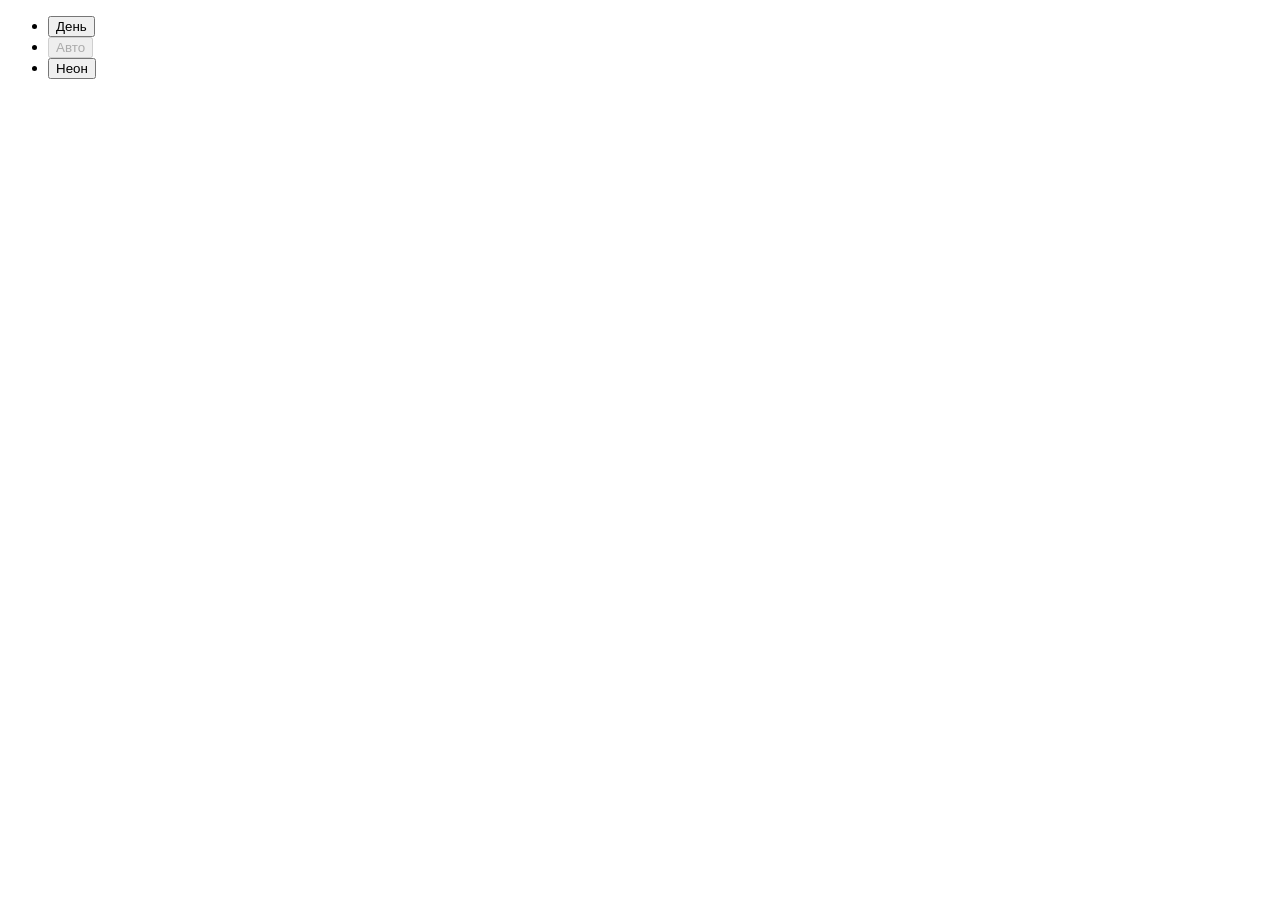
==== slozhno-sosredotochitsya/index.html @ 9345e8e8 "initial commit" ====
<!DOCTYPE html>
<html lang="ru">
  <head>
    <meta charset="UTF-8" />
    <meta http-equiv="X-UA-Compatible" content="IE=edge" />
    <meta name="viewport" content="width=device-width, initial-scale=1.0" />
    <title>Сложно сосредоточиться</title>
  </head>
  <body class="page">
    <header class="header decorated-zone">
      <nav class="header__theme-menu">
        <ul class="header__theme-menu-list">
          <li class="header__theme-menu-item">
            <button
              class="header__theme-menu-button header__theme-menu-button_type_light"
            >
              День
            </button>
          </li>
          <li class="header__theme-menu-item">
            <button
              class="header__theme-menu-button header__theme-menu-button_active header__theme-menu-button_type_auto"
              disabled
            >
              Авто
            </button>
          </li>
          <li class="header__theme-menu-item">
            <button
              class="header__theme-menu-button header__theme-menu-button_type_dark"
            >
              Неон
            </button>
          </li>
        </ul>
      </nav>
    </header>
    <script src="./scripts/script.js"></script>
  </body>
</html>
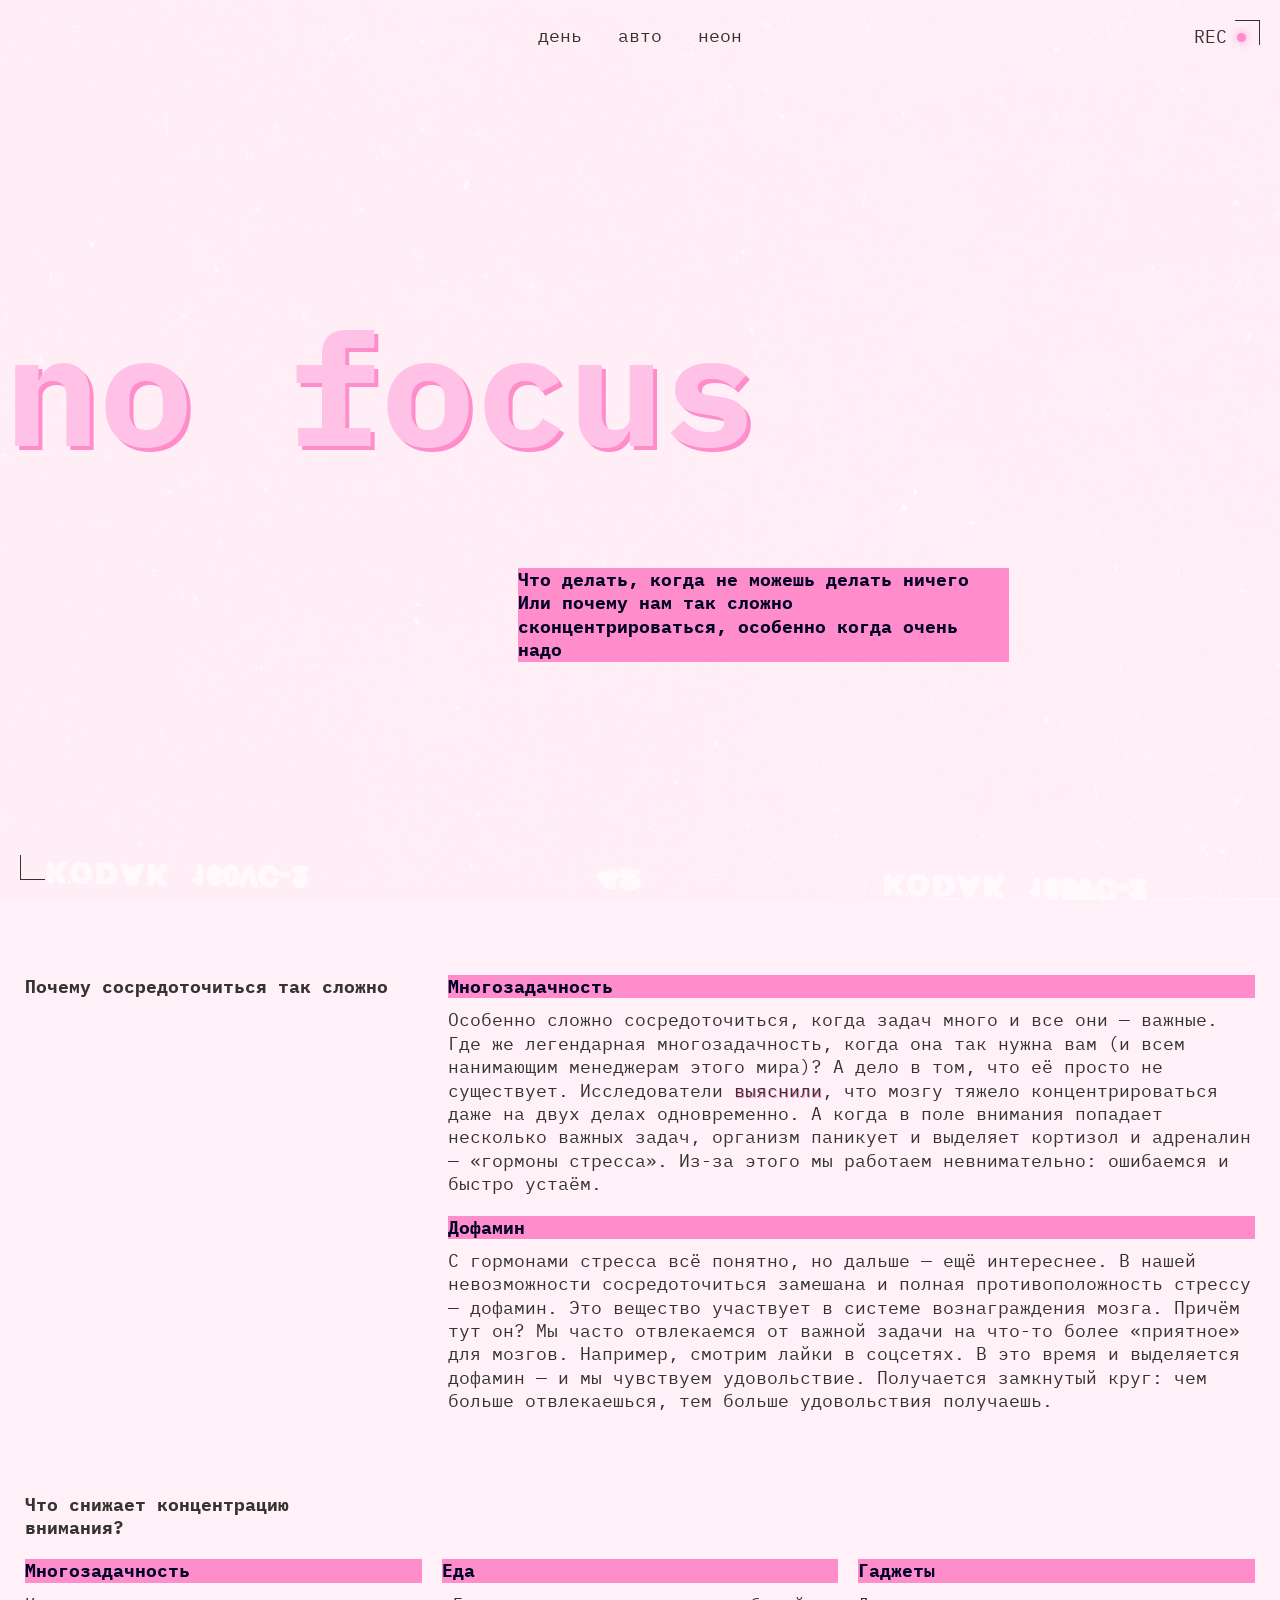
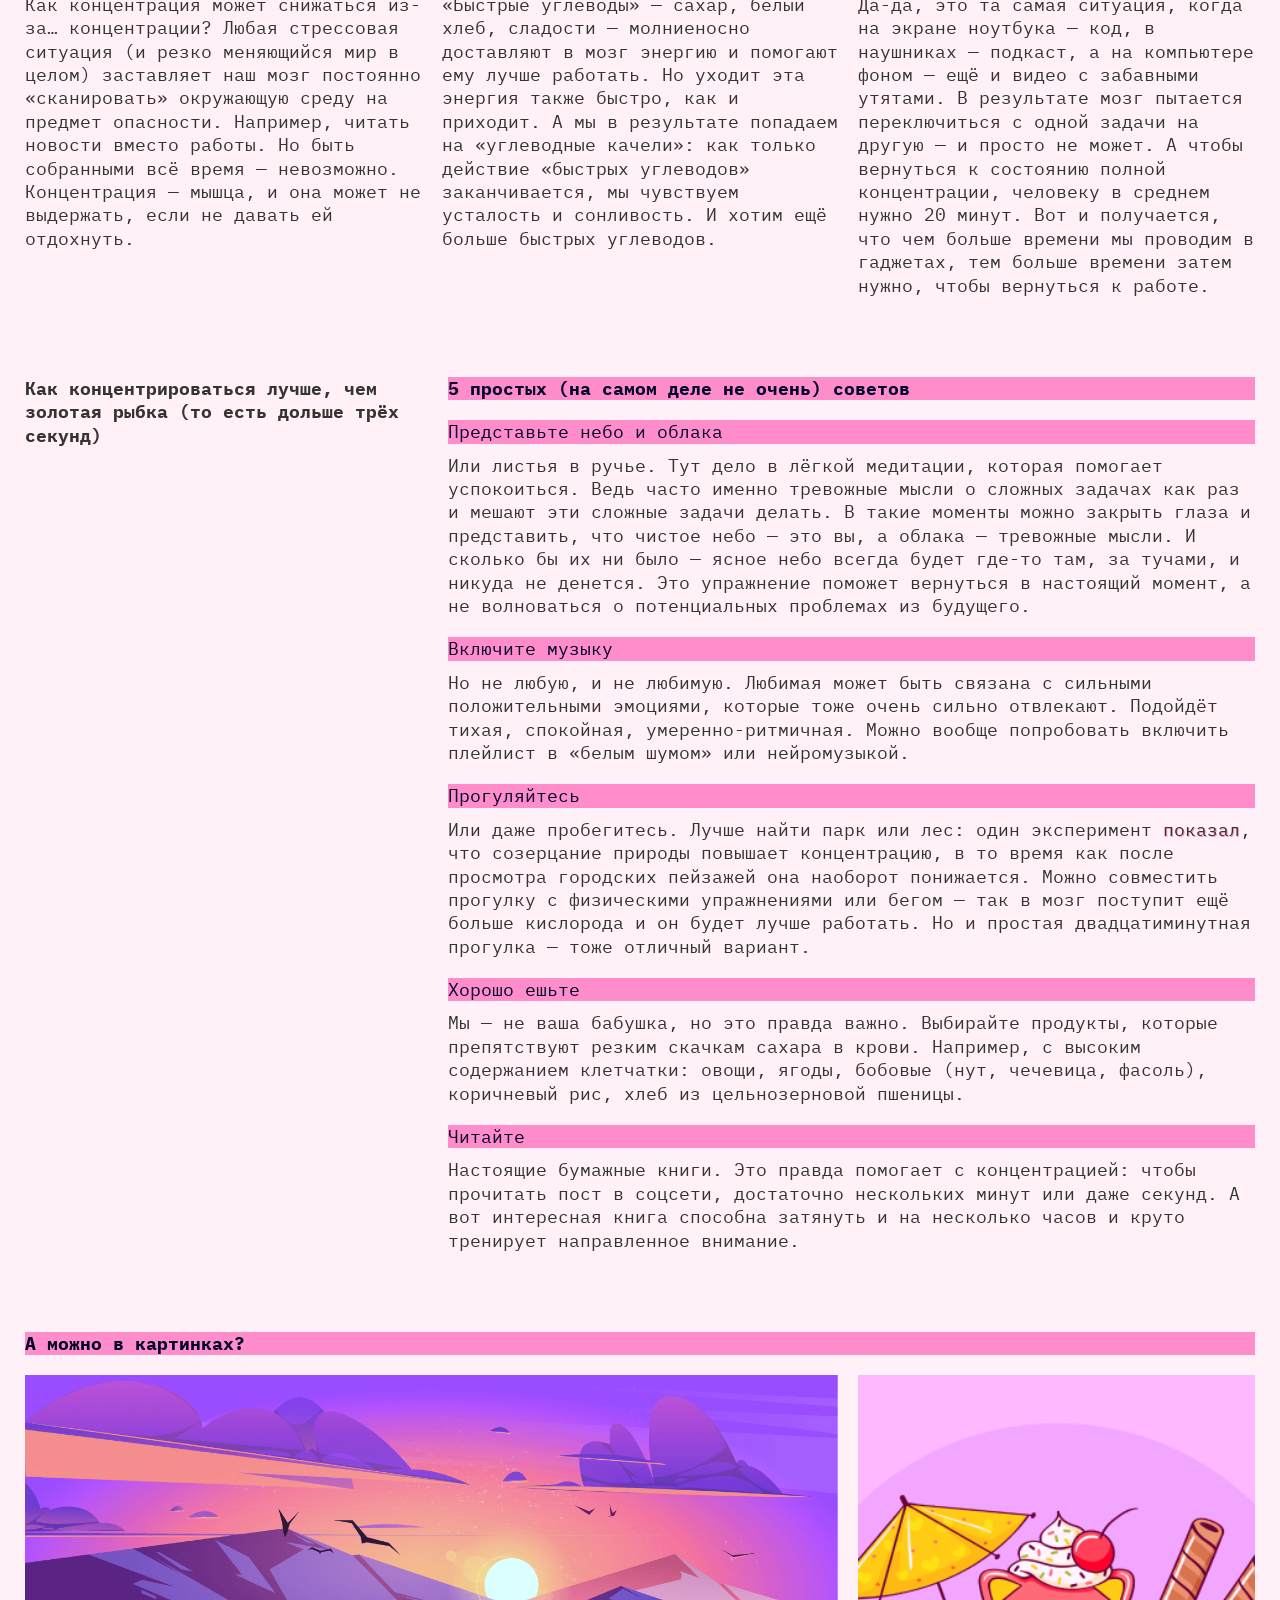
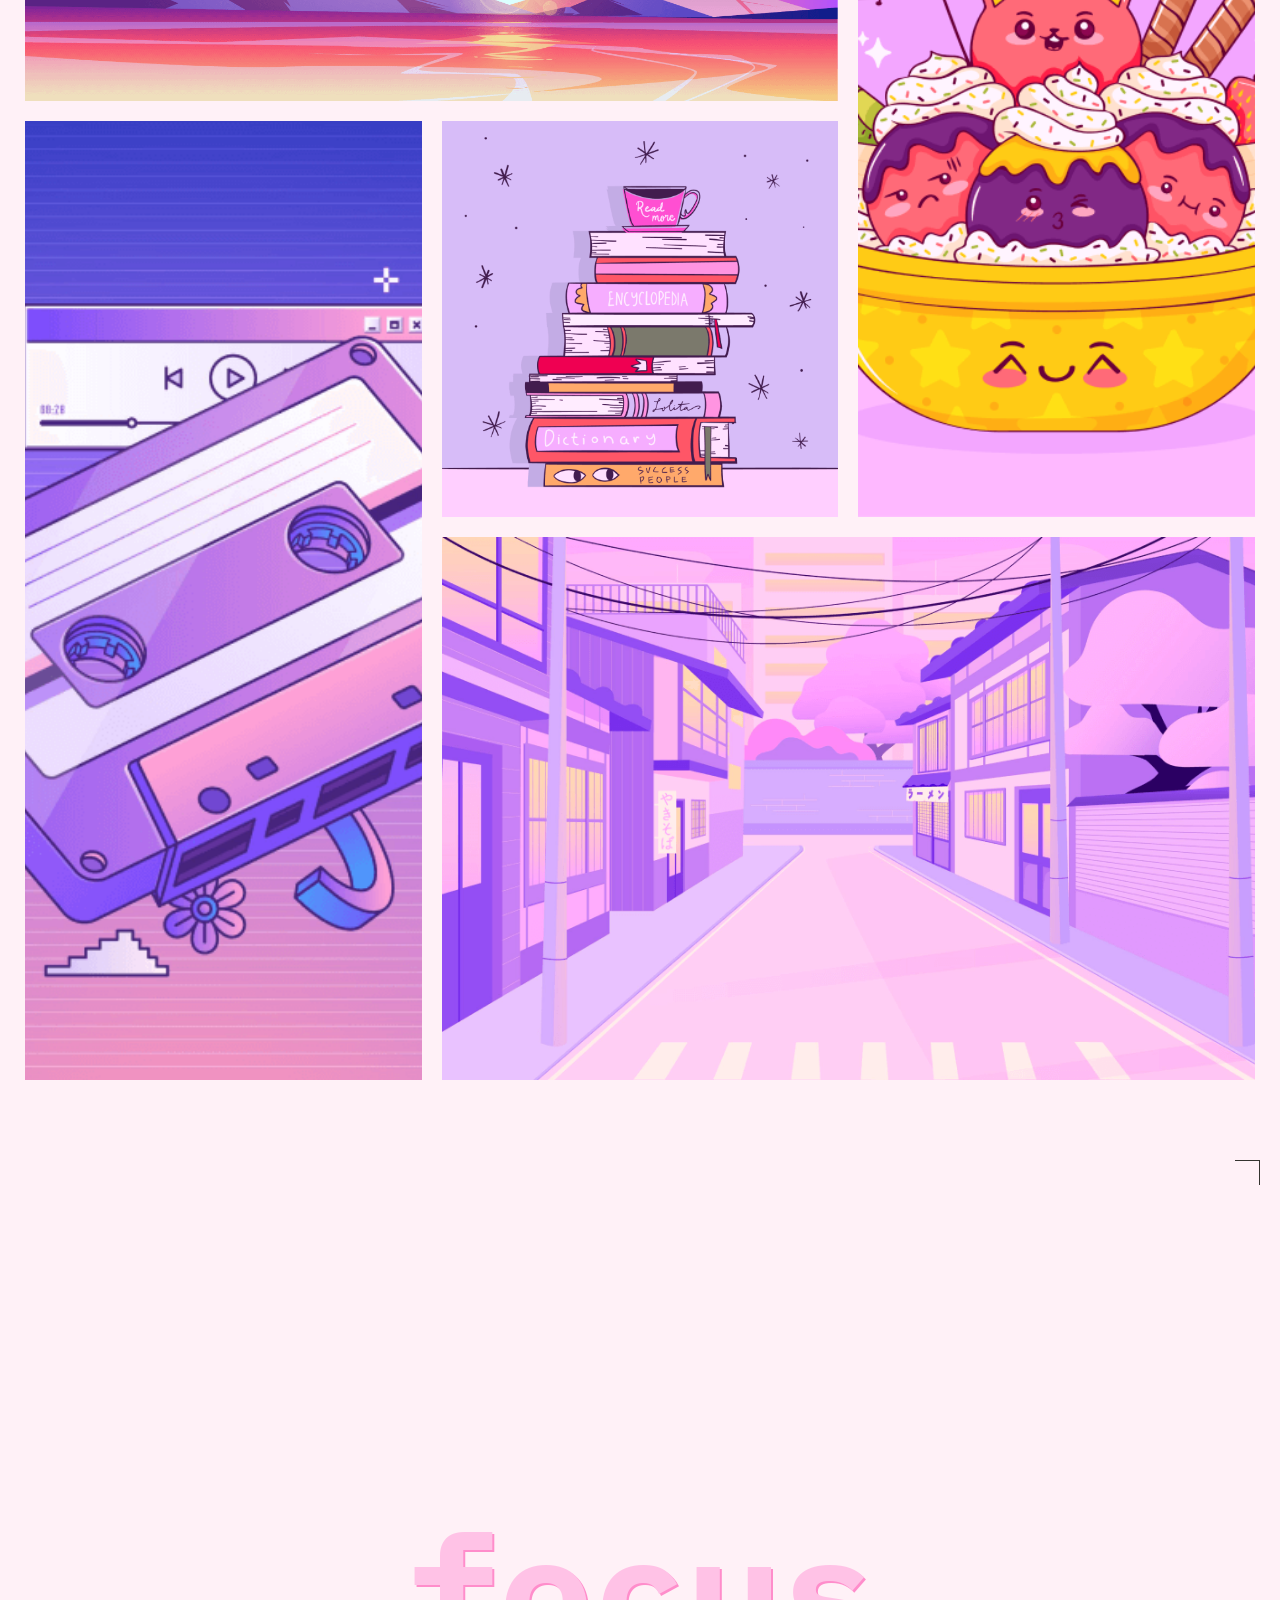
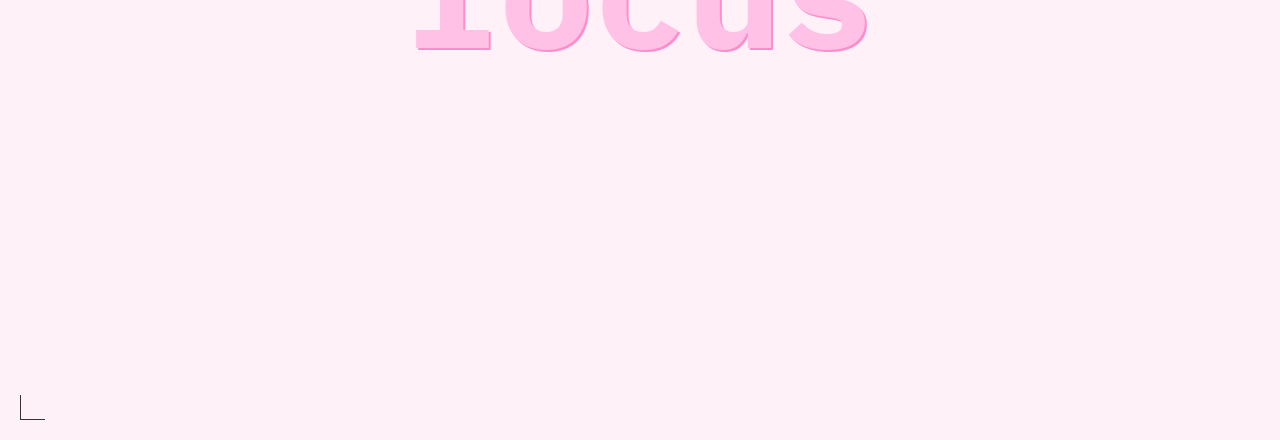
==== commit 09a85323: "action__test_1" ====
--- a/slozhno-sosredotochitsya/index.html
+++ b/slozhno-sosredotochitsya/index.html
@@ -4,17 +4,26 @@
     <meta charset="UTF-8" />
     <meta http-equiv="X-UA-Compatible" content="IE=edge" />
     <meta name="viewport" content="width=device-width, initial-scale=1.0" />
+    <meta name="color-scheme" content="dark light" />
     <title>Сложно сосредоточиться</title>
+    <link rel="stylesheet" href="./fonts/fonts.css" />
+    <link rel="stylesheet" href="./styles/variables.css" />
+    <link rel="stylesheet" href="./styles/style.css" />
+    <link rel="stylesheet" href="./styles/dark.css" />
+    <link rel="stylesheet" href="./styles/light.css" />
+    <link rel="stylesheet" href="./styles/globals.css" />
+    <link rel="icon" href="./images/favicon.svg" type="image/svg+xml" />
   </head>
   <body class="page">
     <header class="header decorated-zone">
+      <span aria-hidden="true" class="tag__marker">REC</span>
       <nav class="header__theme-menu">
         <ul class="header__theme-menu-list">
           <li class="header__theme-menu-item">
             <button
               class="header__theme-menu-button header__theme-menu-button_type_light"
             >
-              День
+              день
             </button>
           </li>
           <li class="header__theme-menu-item">
@@ -22,19 +31,193 @@
               class="header__theme-menu-button header__theme-menu-button_active header__theme-menu-button_type_auto"
               disabled
             >
-              Авто
+              авто
             </button>
           </li>
           <li class="header__theme-menu-item">
             <button
               class="header__theme-menu-button header__theme-menu-button_type_dark"
             >
-              Неон
+              неон
             </button>
           </li>
         </ul>
       </nav>
+      <h1 class="page__title header__text">no focus</h1>
+      <p class="title-decor header__paragraph"
+        >Что делать, когда не можешь делать ничего 
+        Или почему нам так сложно сконцентрироваться, особенно когда очень надо
+      </p>
     </header>
     <script src="./scripts/script.js"></script>
+    <main class="main__content">
+      <section class="content-section">
+        <h2 class="content-section__title">
+          Почему сосредоточиться так сложно
+        </h2>
+        <div class="content-section__list">
+          <div class="content-section__item">
+            <h3 class="title-decor">Многозадачность</h3>
+            <p class="content-section__text">
+              Особенно сложно сосредоточиться, когда задач много и все они —
+              важные. Где же легендарная многозадачность, когда она так нужна вам
+              (и всем нанимающим менеджерам этого мира)? А дело в том, что её
+              просто не существует. Исследователи
+              <a
+                href="https://dana.org/article/multicosts-of-multitasking/"
+                class="external-link"
+                target="_blank"
+                >выяснили</a
+              >, что мозгу тяжело концентрироваться даже на двух делах
+              одновременно. А когда в поле внимания попадает несколько важных
+              задач, организм паникует и выделяет кортизол и адреналин — «гормоны
+              стресса». Из-за этого мы работаем невнимательно: ошибаемся и быстро
+              устаём.
+            </p>
+          </div>
+          <div class="content-section__item">
+            <h3 class="title-decor">Дофамин</h3>
+            <p class="content-section__text">
+              С гормонами стресса всё понятно, но дальше — ещё интереснее. В нашей
+              невозможности сосредоточиться замешана и полная противоположность
+              стрессу — дофамин. Это вещество участвует в системе вознаграждения
+              мозга. Причём тут он? Мы часто отвлекаемся от важной задачи на
+              что-то более «приятное» для мозгов. Например, смотрим лайки в
+              соцсетях. В это время и выделяется дофамин — и мы чувствуем
+              удовольствие. Получается замкнутый круг: чем больше отвлекаешься,
+              тем больше удовольствия получаешь.
+            </p>
+          </div>
+        </div>
+      </section>
+      <section class="content-section">
+        <h2 class="content-section__title">
+          Что снижает концентрацию внимания?
+        </h2>
+        <div class="content-section__list">
+          <div class="content-section__item">
+            <h3 class="title-decor">Многозадачность</h3>
+            <p class="content-section__text">
+              Как концентрация может снижаться из-за… концентрации? Любая
+              стрессовая ситуация (и резко меняющийся мир в целом) заставляет наш
+              мозг постоянно «сканировать» окружающую среду на предмет опасности.
+              Например, читать новости вместо работы. Но быть собранными всё время
+              — невозможно. Концентрация — мышца, и она может не выдержать, если
+              не давать ей отдохнуть.
+            </p>
+          </div>
+          <div class="content-section__item">
+            <h3 class="title-decor">Еда</h3>
+            <p class="content-section__text">
+              «Быстрые углеводы» — сахар, белый хлеб, сладости — молниеносно
+              доставляют в мозг энергию и помогают ему лучше работать. Но уходит
+              эта энергия также быстро, как и приходит. А мы в результате попадаем
+              на «углеводные качели»: как только действие «быстрых углеводов»
+              заканчивается, мы чувствуем усталость и сонливость. И хотим ещё
+              больше быстрых углеводов.
+            </p>
+          </div>
+          <div class="content-section__item">
+            <h3 class="title-decor">Гаджеты</h3>
+            <p class="content-section__text">
+              Да-да, это та самая ситуация, когда на экране ноутбука — код, в
+              наушниках — подкаст, а на компьютере фоном — ещё и видео с забавными
+              утятами. В результате мозг пытается переключиться с одной задачи на
+              другую — и просто не может. А чтобы вернуться к состоянию полной
+              концентрации, человеку в среднем нужно 20 минут. Вот и получается,
+              что чем больше времени мы проводим в гаджетах, тем больше времени
+              затем нужно, чтобы вернуться к работе.
+            </p>
+          </div>
+        </div>
+      </section>
+      <section class="content-section">
+        <h2 class="content-section__title">
+          Как концентрироваться лучше, чем золотая рыбка (то есть дольше трёх
+          секунд)
+        </h2>
+        <div class="content-section__list">
+          <h3 class="title-decor">5 простых (на самом деле не очень) советов</h3>
+          <div class="content-section__item">
+            <h4 class="content-section__subtitle margin">
+              Представьте небо и облака
+            </h4>
+            <p class="content-section__text">
+              Или листья в ручье. Тут дело в лёгкой медитации, которая помогает
+              успокоиться. Ведь часто именно тревожные мысли о сложных задачах как
+              раз и мешают эти сложные задачи делать. В такие моменты можно
+              закрыть глаза и представить, что чистое небо — это вы, а облака —
+              тревожные мысли. И сколько бы их ни было — ясное небо всегда будет
+              где-то там, за тучами, и никуда не денется. Это упражнение поможет
+              вернуться в настоящий момент, а не волноваться о потенциальных
+              проблемах из будущего.
+            </p>
+          </div>
+          <div class="content-section__item">
+            <h4 class="content-section__subtitle">Включите музыку</h4>
+            <p class="content-section__text">
+              Но не любую, и не любимую. Любимая может быть связана с сильными
+              положительными эмоциями, которые тоже очень сильно отвлекают.
+              Подойдёт тихая, спокойная, умеренно-ритмичная. Можно вообще
+              попробовать включить плейлист в «белым шумом» или нейромузыкой.
+            </p>
+          </div>
+          <div class="content-section__item">
+            <h4 class="content-section__subtitle">Прогуляйтесь</h4>
+            <p class="content-section__text">
+              Или даже пробегитесь. Лучше найти парк или лес: один эксперимент
+              <a
+                href="https://www.sciencedirect.com/science/article/abs/pii/S0272494415000328"
+                class="external-link"
+                target="_blank"
+                >показал</a
+              >, что созерцание природы повышает концентрацию, в то время как
+              после просмотра городских пейзажей она наоборот понижается. Можно
+              совместить прогулку с физическими упражнениями или бегом — так в
+              мозг поступит ещё больше кислорода и он будет лучше работать. Но и
+              простая двадцатиминутная прогулка — тоже отличный вариант.
+            </p>
+          </div>
+          <div class="content-section__item">
+            <h4 class="content-section__subtitle">Хорошо ешьте</h4>
+            <p class="content-section__text">
+              Мы — не ваша бабушка, но это правда важно. Выбирайте продукты,
+              которые препятствуют резким скачкам сахара в крови. Например, с
+              высоким содержанием клетчатки: овощи, ягоды, бобовые (нут, чечевица,
+              фасоль), коричневый рис, хлеб из цельнозерновой пшеницы.
+            </p>
+          </div>
+          <div class="content-section__item">
+            <h4 class="content-section__subtitle">Читайте</h4>
+            <p class="content-section__text">
+              Настоящие бумажные книги. Это правда помогает с концентрацией: чтобы
+              прочитать пост в соцсети, достаточно нескольких минут или даже
+              секунд. А вот интересная книга способна затянуть и на несколько
+              часов и круто тренирует направленное внимание.
+            </p>
+          </div>
+        </div>
+      </section>
+      <section class="content-section">
+        <h3 class="title-decor">А можно в картинках?</h3>
+        <div class="content-section__images">
+          <img src="./images/sunset.png" loading="lazy" alt="Закат с горами" class="sunset" />
+          <img
+            src="./images/ice-cream.png"
+            alt="Тарелка с мороженным"
+            loading="lazy"
+            class="ice-cream"
+          />
+          <img src="./images/tape.png" alt="Касета" loading="lazy" class="tape"/>
+          <img src="./images/books.png" alt="Стопка книг" loading="lazy" class="books"/>
+          <img src="./images/street.png" alt="Улица" loading="lazy" class="street"/>
+        </div>
+      </section>
+    </main>
+    <footer class="footer decorated-zone">
+      <h2 class="footer-title">focus</h2>
+    </footer>
   </body>
 </html>
+
+
--- a/slozhno-sosredotochitsya/fonts/fonts.css
+++ b/slozhno-sosredotochitsya/fonts/fonts.css
@@ -0,0 +1,13 @@
+@font-face {
+  font-family: 'IBM Plex mono';
+  src: url(./IBMPlexMono-Regular.woff) format('woff');
+  font-weight: normal;
+  font-display: swap;
+}
+
+@font-face {
+  font-family: 'IBM Plex mono';
+  src: url(./IBMPlexMono-Bold.woff) format('woff');
+  font-weight: bold;
+  font-display: swap;
+}
--- a/slozhno-sosredotochitsya/styles/variables.css
+++ b/slozhno-sosredotochitsya/styles/variables.css
@@ -0,0 +1,31 @@
+/*
+  Переменные для вашего проекта
+  и их переопределение под различные устройства
+*/
+:root {
+  --bg-image: url(/images/cover-image-dark.png);
+  /* --main-bg-color: #000028;
+  --main-text-color: #000028;
+  --accent-color-bg: #FF0070;
+  --accent-color-text: #FF0070;
+  --text-color-black: #000028;
+  --main-font: 'IBM Plex Mono', monospace, sans-serif; */
+  --large-text-size: clamp(7.25rem, 5.7694rem + 6.3174vw, 9.8125rem);
+  --main-text-size: 18px;
+  --main-text-lh: 1.3;
+  --padding: 0 2.6%;
+
+  --accent-color-text: #FF0070;
+  --main-text-color: #F1B2CE;
+  --accent-color-bg: #FF0070;
+  --header-text: #DB00FF;
+  --bg-color: #000028;
+  --title-decor-text: #000028;
+  --font: 'IBM Plex Mono', monospace, sans-serif;
+  --hover-color: rgba(255, 0, 112, 0.40);
+
+
+}
+
+
+
--- a/slozhno-sosredotochitsya/styles/style.css
+++ b/slozhno-sosredotochitsya/styles/style.css
@@ -0,0 +1,442 @@
+/* Основные стили проекта. Это стили для темы, которую вы верстаете первой. */
+
+.page {
+  /* background: url(/images/cover-image.png);
+  background-attachment: fixed; */
+  min-width: 375px;
+  /* padding: var(--padding); */
+  background-color: var(--bg-color);
+}
+
+.header {
+  background: var(--bg-image);
+  background-position: center;
+  display: flex;
+  background-repeat: no-repeat;
+  background-size: cover;
+  flex-direction: column;
+  padding: 2.8vw;
+  margin-bottom: 10.667%;
+  position: relative;
+  min-width: 375px;
+  min-height: 100vh;
+}
+
+@media (width >= 768px) {
+  .header {
+    padding: 2.6vw;
+    margin-bottom: 7.813%;
+  }
+}
+
+@media (width >= 1024px) {
+  .header {
+    padding: 1.95vw;
+    margin-bottom: 5.86vw;
+  }
+}
+
+.decorated-zone::before {
+  content: '';
+  position: absolute;
+  display: block;
+  width: 25px; 
+  height: 25px; 
+  border-top: 1px solid var(--accent-color-text);
+  border-right: 1px solid var(--accent-color-text);
+  top: 10px;
+  right: 10px;
+}
+
+
+.decorated-zone::after {
+  content: '';
+  position: absolute;
+  display: block;
+  width: 25px; 
+  height: 25px; 
+  border-bottom: 1px solid var(--accent-color-text);
+  border-left: 1px solid var(--accent-color-text);
+  bottom: 10px;
+  left: 10px;
+}
+
+@media (width >= 768px) {
+  .decorated-zone::before {
+    top: 20px;
+    right: 20px;
+  }
+
+  .decorated-zone::after {
+    bottom: 20px;
+    left: 20px;
+  }
+}
+
+.tag__marker {
+  color: var(--accent-color-text);
+  text-align: center;
+  font-family: var(--font);
+  font-size: var(--main-text-size);
+  font-style: normal;
+  font-weight: 400;
+  line-height: 1.38;
+  display: flex;
+  justify-content: end;
+  padding-right: 9px;
+}
+
+.tag__marker::after {
+  content: url('http://www.w3.org/2000/svg');
+  display: inline-block;
+  width: 9px;
+  height: 9px;
+  background-color: var(--accent-color-bg);
+  border-radius: 50%;
+  fill: var(--accent-color);
+  filter: drop-shadow(0px 0px 4px var(--accent-color-bg));
+  margin-left: 10px;
+  margin-top: 8px;
+}
+
+.header__theme-menu-list {
+  display: flex;
+  flex-direction: column;
+  align-content: flex-end;
+  flex-wrap: wrap;
+  align-items: center;
+  gap: 10px;
+  padding-top: 40.5px;
+  padding-bottom: 65px;
+}
+
+
+@media (width >= 768px) {
+  .header__theme-menu-list {
+    padding-top: 147.5px;
+    padding-bottom: 174.5px;
+  }
+}
+
+@media (width >= 1024px) {
+  .header__theme-menu-list {
+    display: flex;
+    flex-direction: row;
+    justify-content: center;
+    gap: 10px;
+    /* margin-left: 15px; */
+    margin-top: -27px;
+    padding-top: 0
+  }
+}
+
+.header__theme-menu-item:focus-visible {
+  outline: none;
+}
+
+.header__theme-menu-button {
+  color: var(--accent-color-text);
+  text-align: center;
+  font-family: var(--font);
+  font-size: var(--main-text-size);
+  font-style: normal;
+  font-weight: 400;
+  line-height: 1;
+  background-color: transparent;
+  border: none;
+  height: 26px;
+  padding: 0px 13px;
+}
+
+
+.header__theme-menu-button:hover {
+  outline: 1px solid var(--hover-color);
+  display: inline-flex;
+  padding: 0px 13px;
+  justify-content: center;
+  align-items: center;
+}
+
+.header__theme-menu-button:focus-visible {
+  border-bottom: 1px solid var(--accent-color-text);
+  outline: none;
+  display: inline-flex;
+  padding: 0px 13px;
+  justify-content: center;
+  align-items: center;
+}
+
+/* @media (width >= 1024px) {
+  .header__theme-menu-button_type_dark {
+    margin-right: 5px;
+  }
+} */
+
+.page__title {
+  color: var(--header-text);
+  text-shadow: 4px 4px 0px var(--accent-color-bg);
+  font-family: var(--font);
+  font-size: var(--large-text-size);
+  font-style: normal;
+  font-weight: 700;
+  line-height: 82.5%;
+}
+
+@media (width >= 768px) {
+  .page__title {
+    margin-left: -20px;
+    font-size: clamp(7.5rem, 0.5625rem + 14.4531vw, 9.8125rem);
+  }
+}
+
+.title-decor {
+  color: var(--title-decor-text);
+  font-family: var(--font);
+  font-size: var(--main-text-size);
+  font-style: normal;
+  font-weight: 700;
+  line-height: var(--main-text-lh);
+  background-color: var(--accent-color-bg, #FF0070);
+  white-space: pre-line;
+}
+
+@media (width >= 768px) {
+  .header__paragraph  {
+    width: 364px;
+    margin-left: 364px;
+  }
+}
+
+@media (width >= 1024px) {
+  .header__paragraph {
+    width: 491px;
+    margin-left: 493px;
+  }
+}
+
+.header__text {
+  padding-bottom: 58px;
+}
+
+@media (width >= 768px) {
+  .header__text{
+    padding-bottom: 162px;
+  }
+}
+
+@media (width >= 1024px) {
+  .header__text {
+    padding-top: 100px;
+    padding-bottom: 116px;
+  }
+}
+
+.main__content {
+  padding: var(--padding);
+}
+
+@media (width >= 1024px) {
+  .main__content {
+    padding: 0 1.95vw;
+  }
+}
+
+.external-link {
+  color: var(--main-text-color);
+  font-family: var(--font);
+  font-size: var(--main-text-size);
+  font-style: normal;
+  font-weight: 400;
+  line-height: normal;
+  text-decoration: none;
+  text-shadow: 1px 1px 0px var(--accent-color-bg);
+}
+
+.external-link:hover {
+  border-block-end: 1px solid var(--accent-color-text);
+}
+
+.external-link:focus-visible {
+  outline: 1px solid var(--accent-color-text);
+  /* outline-offset: -1px;  */
+  display: inline-block;
+  height: 20px;
+}
+
+.content-section {
+  display: grid;
+  padding-bottom: 30px;
+}
+
+@media (width >= 768px) {
+  .content-section {
+    padding-bottom: 60px;
+  }
+}
+
+@media (width >= 768px) {
+  .content-section:nth-child(2n+1) {
+    grid-template-columns: 1fr 2fr;
+    gap: 20px;
+  }
+
+  .content-section__item .content-section:nth-child(2n+1) {
+    grid-row: 1 / span 2;
+    grid-column: 2 / 3;
+  }
+}
+
+@media (width >= 768px) {
+  .content-section:nth-child(2) .content-section__title {
+    width: 236px;
+  }
+}
+
+@media (width >= 1024px) {
+  .content-section__list:first-of-type {
+    min-width: 648px;
+  }
+
+  .content-section__list:last-of-type {
+    min-width: 648px;
+  }
+}
+
+@media (width >= 1024px) {
+  .content-section:nth-child(2) .content-section__title {
+    min-width: 315px;
+  }
+
+  .content-section:nth-child(2) .content-section__list {
+    display: grid;
+    grid-template-columns: repeat(3, 1fr);
+    gap: 20px;
+  }
+  
+}
+
+.content-section__title {
+  color: var(--accent-color-text);
+  font-family: var(--font);
+  font-size: var(--main-text-size);
+  font-style: normal;
+  font-weight: 700;
+  line-height: var(--main-text-lh);
+  padding-bottom: 20px;
+}
+
+.content-section__item {
+  padding-bottom: 20px;
+}
+
+.content-section__text {
+  color: var(--main-text-color);
+  font-family: var(--font);
+  font-size: var(--main-text-size);
+  font-style: normal;
+  font-weight: 400;
+  line-height: var(--main-text-lh);
+  padding-top: 10px;
+}
+
+.content-section__subtitle {
+  color: var(--title-decor-text);
+  font-family: var(--font);
+  font-size: var(--main-text-size);
+  font-style: normal;
+  font-weight: 400;
+  line-height: var(--main-text-lh);
+  background-color: var(--accent-color-bg);
+}
+
+.margin {
+  margin-top: 20px;
+}
+
+
+.content-section__images {
+  display: grid;
+  grid-template-columns: repeat(auto-fit, minmax(250px, 1fr));
+  gap: 10px;
+  justify-content: center;
+  align-items: center;
+  margin-top: 10px;
+
+}
+
+.content-section__images img {
+  width: 100%;
+  height: 100%;
+  display: block;
+  object-fit: cover;
+  object-position: center;
+}
+
+@media (width >= 768px) {
+  .content-section__images {
+    display: grid;
+    gap: 20px;
+    grid-template-columns: repeat(3, minmax(min-content, max-content));
+    grid-template-rows: repeat(3, minmax(min-content, max-content));
+    grid-template-areas: 
+      'sunset sunset ice-cream'
+      'tape books ice-cream'
+      'tape street street';
+    width: 100%;
+    height: 100%;
+    margin-top: 20px;
+  }
+
+  .sunset {
+    grid-area: sunset;
+  }
+  
+  .ice-cream {
+    grid-area: ice-cream;
+  }
+  
+  .tape {
+    grid-area: tape;
+  }
+  
+  .books {
+    grid-area: books;
+  }
+  
+  .street {
+    grid-area: street;
+  }
+}
+
+.footer {
+  display: flex;
+  justify-content: center;
+}
+
+.footer-title {
+  color: var(--header-text);
+  text-shadow: 2px 2px 0px var(--accent-color-bg);
+  font-family: var(--font);
+  font-size: var(--large-text-size);
+  font-style: normal;
+  font-weight: 700;
+  line-height: 82.5%;
+  display: flex;
+  /* width: 375px;
+  height: 667px; */
+  width: 100vw;
+  height: 100vh;
+  flex-direction: column;
+  justify-content: center;
+  align-items: center;
+  margin-top: 10px;
+  flex-wrap: wrap;
+  align-content: center;
+}
+
+@media (width >= 768px) {
+  .footer-title {
+    font-size: clamp(7.5rem, 0.5625rem + 14.4531vw, 9.8125rem);
+    margin: 0;
+  }
+}
--- a/slozhno-sosredotochitsya/styles/dark.css
+++ b/slozhno-sosredotochitsya/styles/dark.css
@@ -0,0 +1,59 @@
+/* .page.theme_dark {
+  @media (prefers-color-scheme: dark) {
+    .header__theme-menu-button_type_dark {
+      outline: 1px solid var(--accent-color);
+      padding: 0px 13px;
+    }
+  }
+} */
+
+:root.theme-dark {
+  /* Дублируем переменные для тёмной темы */
+  --bg-image: url(/images/cover-image-dark.png);
+  --large-text-size: clamp(7.25rem, 5.7694rem + 6.3174vw, 9.8125rem);
+  --main-text-size: 18px;
+  --main-text-lh: 1.3;
+  --padding: 0 2.6%;
+  --accent-color-text: #FF0070;
+  --main-text-color: #F1B2CE;
+  --accent-color-bg: #FF0070;
+  --header-text: #DB00FF;
+  --bg-color: #000028;
+  --title-decor-text: #000028;
+  --font: 'IBM Plex Mono', monospace, sans-serif;
+}
+
+.page.theme_dark {
+  .header__theme-menu-button_type_dark {
+    outline: 1px solid var(--accent-color-text);
+    display: inline-flex;
+    height: 26px;
+    padding: 0px 13px;
+    justify-content: center;
+    align-items: center;
+  }
+}
+
+/* .page.theme_dark {
+  --bg-image: url(/images/cover-image-dark.png);
+  --main-bg-color: #000028;
+  --main-text-color: #000028;
+  --accent-color: #FF0070;
+  --text-color-black: #000028;
+  --main-font: 'IBM Plex Mono', Arial, sans-serif;
+  --large-text-size: clamp(7.25rem, 5.7694rem + 6.3174vw, 9.8125rem);
+  --main-text-size: 18px;
+  --main-text-lh: 1.3;
+  --padding: 0 2.6%;
+} */
+
+/* Остальные стили */
+
+/* @media (prefers-color-scheme: dark) {
+  .header__theme-menu-button_type_dark {
+    outline: 1px solid var(--accent-color);
+    padding: 0px 13px;
+  }
+} */
+
+
--- a/slozhno-sosredotochitsya/styles/light.css
+++ b/slozhno-sosredotochitsya/styles/light.css
@@ -0,0 +1,104 @@
+:root.theme_light {
+  /* Переменные светлой темы */
+  --bg-image: url(/images/cover-image-light.png);
+  --accent-color-text: #353430;
+  --main-text-color: #353430;
+  --accent-color-bg: #FF8DCB;
+  --header-text: #FFC2E6;
+  --bg-color: #FFF1F7;
+  --title-decor-text: #000028;
+  --font: 'IBM Plex Mono', monospace, sans-serif;
+  --hover-color: rgba(50, 49, 45, 0.40);
+}
+
+@media (prefers-color-scheme: light) {
+  :root {
+    --bg-image: url(/images/cover-image-light.png);
+    --accent-color-text: #353430;
+    --main-text-color: #353430;
+    --accent-color-bg: #FF8DCB;
+    --header-text: #FFC2E6;
+    --bg-color: #FFF1F7;
+    --title-decor-text: #000028;
+    --font: 'IBM Plex Mono', monospace, sans-serif;
+    --hover-color: rgba(50, 49, 45, 0.40);
+  }
+}
+
+.page.theme_light {
+  --bg-image: url(/images/cover-image-light.png);
+  --accent-color-text: #353430;
+  --main-text-color: #353430;
+  --accent-color-bg: #FF8DCB;
+  --header-text: #FFC2E6;
+  --bg-color: #FFF1F7;
+  --title-decor-text: #000028;
+  --font: 'IBM Plex Mono', monospace, sans-serif;
+  --hover-color: rgba(50, 49, 45, 0.40);
+}
+
+.page.theme_light { 
+  .tag__marker {
+    visibility: hidden;
+  }
+  
+  .header__theme-menu-button_type_light {
+    outline: 1px solid var(--accent-color-text);
+    display: inline-flex;
+    height: 26px;
+    padding: 0px 13px;
+    justify-content: center;
+    align-items: center;
+    
+  }
+}
+
+
+
+  /* @media (prefers-color-scheme: light) {
+    .page.theme_light {
+      .header {
+        background-position: center;
+      }
+
+      .header__theme-menu-button {
+        color: var(--main-text-color);
+      }
+
+      .header__theme-menu-button_type_light {
+        outline: 1px solid var(--main-text-color);
+        padding: 0 13px;
+      }
+
+      .page__title {
+        color: #ffc2e6;
+      }
+
+      .footer-title {
+        color: #ffc2e6;
+      }
+
+      .tag__marker {
+        opacity: 0;
+      }
+    }
+  }
+
+  @media (width >= 1024px) and (prefers-color-scheme: light) {
+    .page__title {
+      text-shadow: 4px 4px 0px #ff0070;
+    }
+
+    .decorated-zone::after,
+    .decorated-zone::before {
+      border-color: #353430;
+    }
+
+    .footer-title {
+      text-shadow: 2px 2px 0 #ff0070;
+    }
+  } */
+
+
+
+/* Остальные стили */
--- a/slozhno-sosredotochitsya/styles/globals.css
+++ b/slozhno-sosredotochitsya/styles/globals.css
@@ -0,0 +1,46 @@
+/* Глобальные стили для проекта, их можно дополнять и менять по желанию */
+
+*,
+*::before,
+*::after {
+  box-sizing: border-box;
+}
+
+body {
+  min-inline-size: 375px;
+  max-inline-size: 1440px;
+  margin: 0 auto;
+}
+
+h1,
+h2,
+h3,
+h4,
+h5,
+h6,
+p {
+  margin: 0;
+}
+
+ul {
+  margin: 0;
+  padding: 0;
+  list-style: none;
+}
+
+picture {
+  margin: 0;
+  padding: 0;
+}
+
+button,
+a {
+  color: currentColor;
+  font-family: inherit;
+  font-size: inherit;
+  line-height: inherit;
+}
+
+footer {
+  position: relative;
+}
